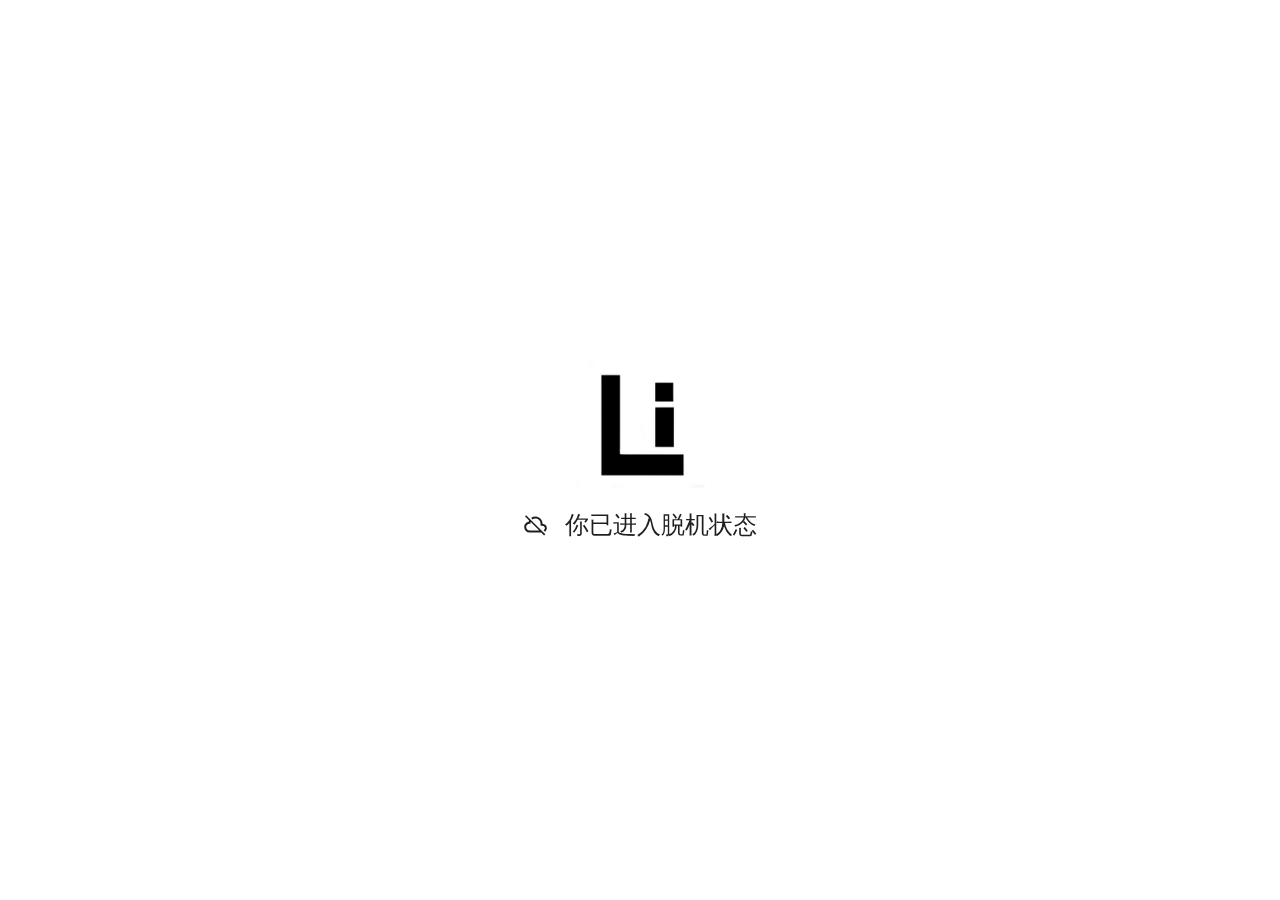
==== LI Innovation Cloud.html @ e9ff2e72 "Add files via upload" ====
<!DOCTYPE html>
<!-- saved from url=(0029)chrome-error://chromewebdata/ -->
<html dir="ltr" lang="zh"><head><meta http-equiv="Content-Type" content="text/html; charset=UTF-8">
  
  <meta name="viewport" content="width=device-width, initial-scale=1.0">
  <title>LI Innovation Cloud</title>
  <style>/* Copyright 2017 The Chromium Authors
 * Use of this source code is governed by a BSD-style license that can be
 * found in the LICENSE file. */

a {
  color: var(--link-color);
}

body {
  --background-color: #fff;
  --error-code-color: var(--google-gray-700);
  --google-blue-100: rgb(210, 227, 252);
  --google-blue-300: rgb(138, 180, 248);
  --google-blue-600: rgb(26, 115, 232);
  --google-blue-700: rgb(25, 103, 210);
  --google-gray-100: rgb(241, 243, 244);
  --google-gray-300: rgb(218, 220, 224);
  --google-gray-500: rgb(154, 160, 166);
  --google-gray-50: rgb(248, 249, 250);
  --google-gray-600: rgb(128, 134, 139);
  --google-gray-700: rgb(95, 99, 104);
  --google-gray-800: rgb(60, 64, 67);
  --google-gray-900: rgb(32, 33, 36);
  --heading-color: var(--google-gray-900);
  --link-color: rgb(88, 88, 88);
  --popup-container-background-color: rgba(0,0,0,.65);
  --primary-button-fill-color-active: var(--google-blue-700);
  --primary-button-fill-color: var(--google-blue-600);
  --primary-button-text-color: #fff;
  --quiet-background-color: rgb(247, 247, 247);
  --secondary-button-border-color: var(--google-gray-500);
  --secondary-button-fill-color: #fff;
  --secondary-button-hover-border-color: var(--google-gray-600);
  --secondary-button-hover-fill-color: var(--google-gray-50);
  --secondary-button-text-color: var(--google-gray-700);
  --small-link-color: var(--google-gray-700);
  --text-color: var(--google-gray-700);
  --edge-background: var(--edge-grey-background);
  --edge-black: #101010;
  --edge-focus-color: #838383;
  --edge-blue-hover: #0078D4;
  --edge-blue-pressed: #1081D7;
  --edge-blue-rest: #0070C6;
  --edge-blue-selected: #004274;
  --edge-border-hover:#949494;
  --edge-border-pressed: #ADADAD;
  --edge-border-rest: #C5C5C5;
  --edge-grey-background: #F6F6F6;
  --edge-grey-selected: #C6C6C6;
  --edge-light-grey-hover: #F3F3F3;
  --edge-light-grey-pressed: #F7F7F7;
  --edge-light-grey-rest: #EFEFEF;
  --edge-primary-text-color: var(--edge-black);
  --edge-secondary-text-color: var(--edge-text-grey-rest);
  --edge-text-blue-hover: #0070C6;
  --edge-text-blue-rest: #0061AB;
  --edge-text-blue-pressed: #1081D7;
  --edge-text-grey-rest: #6F6F6F;
  --edge-white: #FFFFFF;
  --edge-primary-button-focus-shadow: 0 0 0 2px inset #F2F8FD;
  --edge-focus-outline: 2px solid var(--edge-focus-color);
  background: var(--edge-background);
  color: var(--edge-primary-text-color);
  word-wrap: break-word;
}

.nav-wrapper .secondary-button {
  background: var(--secondary-button-fill-color);
  border: 1px solid var(--secondary-button-border-color);
  color: var(--secondary-button-text-color);
  float: none;
  margin: 0;
  padding: 8px 16px;
}

.hidden {
  display: none;
}

html {
  -webkit-text-size-adjust: 100%;
  font-size: 125%;
}

.icon {
  background-repeat: no-repeat;
  background-size: 100%;
}

@media (prefers-color-scheme: dark) {
  body {
    --background-color: var(--google-gray-900);
    --error-code-color: var(--google-gray-500);
    --heading-color: var(--google-gray-500);
    --link-color: var(--google-blue-300);
    --primary-button-fill-color-active: rgb(129, 162, 208);
    --primary-button-fill-color: var(--google-blue-300);
    --primary-button-text-color: var(--google-gray-900);
    --quiet-background-color: var(--background-color);
    --secondary-button-border-color: var(--google-gray-700);
    --secondary-button-fill-color: var(--google-gray-900);
    --secondary-button-hover-fill-color: rgb(48, 51, 57);
    --secondary-button-text-color: var(--google-blue-300);
    --small-link-color: var(--google-blue-300);
    --text-color: var(--google-gray-500);
    --edge-black: #FFFFFF;
    --edge-focus-color: #888;
    --edge-blue-hover: #0070C6;
    --edge-blue-pressed: #0069B9;
    --edge-blue-rest: #0078D4;
    --edge-blue-selected: #63ACE5;
    --edge-border-hover:#909090;
    --edge-border-pressed: #787878;
    --edge-border-rest: #575757;
    --edge-grey-background: #2D2D2D;
    --edge-grey-selected: #676767;
    --edge-light-grey-hover: #424242;
    --edge-light-grey-pressed: #3E3E3E;
    --edge-light-grey-rest: #464646;
    --edge-text-blue-hover: #429BDF;
    --edge-text-blue-rest: #63ACE5;
    --edge-text-blue-pressed: #2189DA;
    --edge-text-grey-rest: #949494;
    --edge-white: #1D1D1D;
    --edge-primary-button-focus-shadow: 0 0 0 2px inset #F2F8FD;
  }
}
</style>
  <style>/* Copyright 2014 The Chromium Authors
   Copyright (C) Microsoft Corporation. All rights reserved.
   Use of this source code is governed by a BSD-style license that can be
   found in the LICENSE file. */

button {
  border: 0;
  border-radius: 2px;
  box-sizing: border-box;
  color: var(--primary-button-text-color);
  cursor: pointer;
  float: right;
  font-size: .875em;
  margin: 0;
  padding: 8px 16px;
  transition: box-shadow 150ms cubic-bezier(0.4, 0, 0.2, 1);
  user-select: none;
}

[dir='rtl'] button {
  float: left;
}

.bad-clock button,
.captive-portal button,
.https-only button,
.insecure-form button,
.lookalike-url button,
.main-frame-blocked button,
.neterror button,
.pdf button,
.ssl button,
.enterprise-block button,
.enterprise-warn button,
.safe-browsing-billing button {
  background: var(--edge-blue-rest);
}

.bad-clock a,
.captive-portal a,
.ssl a {
  color: var(--edge-text-blue-rest);
  text-decoration: none;
  border-bottom: 1px solid currentColor;
}

@media (forced-colors: active) {
  .bad-clock a,
  .captive-portal a,
  .lookalike-url a,
  .ssl a {
    -ms-high-contrast-adjust: none;
    color: LinkText;
    border-bottom: 1px solid currentColor;
  }
  .bad-clock a:focus,
  .captive-portal a:focus,
  .lookalike-url a:focus,
  .ssl a:focus {
    outline: none;
    border-bottom: 2px solid LinkText;
  }
}


.bad-clock #primary-button,
.captive-portal #primary-button,
.lookalike-url #primary-button,
.ssl #primary-button {
  color: white;
  background-color: var(--edge-blue-rest);
  border: 2px solid var(--edge-blue-rest);
  font-family: system-ui, sans-serif;
  font-weight: 600;
  outline: none;
}

.bad-clock #primary-button:focus,
.captive-portal #primary-button:focus,
.lookalike-url #primary-button:focus,
.ssl #primary-button:focus {
  border-color: var(--edge-focus-color);
  box-shadow: var(--edge-primary-button-focus-shadow);
}

.bad-clock #primary-button:hover,
.captive-portal #primary-button:hover,
.lookalike-url #primary-button:hover,
.ssl #primary-button:hover {
  background-color: var(--edge-blue-hover);
  border-color: var(--edge-blue-hover);
}

.bad-clock #primary-button:active,
.captive-portal #primary-button:active,
.lookalike-url #primary-button:active,
.ssl #primary-button:active {
  background-color: var(--edge-blue-pressed);
  box-shadow: 0 1px 2px 0 rgba(60, 64, 67, .3),
      0 2px 6px 2px rgba(60, 64, 67, .15);
}

@media(forced-colors: active) {
  /* Accent button */
  .bad-clock #primary-button,
  .captive-portal #primary-button,
  .lookalike-url #primary-button,
  .ssl #primary-button {
    -ms-high-contrast-adjust: none;
    background-color: Highlight;
    color: HighlightText;
    border: 2px solid transparent;
  }
  .bad-clock #primary-button:focus,
  .captive-portal #primary-button:focus,
  .lookalike-url #primary-button:focus,
  .ssl #primary-button:focus {
    outline: 2px solid ButtonText;
    border-color: transparent;
    box-shadow: none;
  }
  .bad-clock #primary-button:hover,
  .captive-portal #primary-button:hover,
  .lookalike-url #primary-button:hover,
  .ssl #primary-button:hover {
    background-color: HighlightText;
    color: Highlight;
    border: 2px solid Highlight;
  }
}

.bad-clock #details-button,
.captive-portal #details-button,
.lookalike-url #proceed-button,
.ssl #details-button {
  color: var(--edge-primary-text-color);
  background-color: transparent;
  border-color: var(--edge-border-rest);
}

.bad-clock #details-button:focus,
.captive-portal #details-button:focus,
.lookalike-url #proceed-button:focus,
.ssl #details-button:focus {
  outline: var(--edge-focus-outline);
}

.bad-clock #details-button:active,
.captive-portal #details-button:active,
.lookalike-url #proceed-button:active,
.ssl #details-button:active {
  border-color: white;
  background: var(--edge-light-grey-pressed);
  box-shadow: 0 1px 2px 0 rgba(60, 64, 67, .3),
      0 2px 6px 2px rgba(60, 64, 67, .15);
}

.bad-clock #details-button:hover,
.captive-portal #details-button:hover,
.lookalike-url #proceed-button:hover,
.ssl #details-button:hover {
  background: var(--edge-light-grey-hover);
  border-color: var(--edge-border-hover);
  text-decoration: none;
}
@media(forced-colors: active) {
  /* Outline button */
  .bad-clock #details-button,
  .captive-portal #details-button,
  .lookalike-url #proceed-button,
  .ssl #details-button {
    -ms-high-contrast-adjust: none;
    background-color: ButtonFace;
    color: ButtonText;
    border: 1px solid ButtonText;
  }
  .bad-clock #details-button:focus,
  .captive-portal #details-button:focus,
  .lookalike-url #proceed-button:focus,
  .ssl #details-button:focus {
    outline: 2px solid ButtonText;
  }
  .bad-clock #details-button:hover,
  .captive-portal #details-button:hover,
  .lookalike-url #proceed-button:hover,
  .ssl #details-button:hover {
    background-color: Highlight;
    color: HighlightText;
  }
}

.bad-clock #main-message > p,
.captive-portal #main-message > p,
.lookalike-url #main-message > p,
.ssl #main-message > p {
  font-size: 14px;
  line-height: 20px;
  color: var(--edge-primary-text-color);
}

button:active {
  background: var(--primary-button-fill-color-active);
  outline: 0;
}

#debugging {
  display: inline;
  overflow: auto;
}

.debugging-content {
  line-height: 1em;
  margin-bottom: 0;
  margin-top: 1em;
}

.debugging-content-fixed-width {
  display: block;
  font-family: monospace;
  font-size: 1.2em;
  margin-top: 0.5em;
}

.debugging-title {
  font-weight: bold;
}

#details {
  margin: 0 0 50px;
}

#details p:not(:first-of-type) {
  margin-top: 20px;
}

.secondary-button:active {
  border-color: white;
  box-shadow: 0 1px 2px 0 rgba(60, 64, 67, .3),
      0 2px 6px 2px rgba(60, 64, 67, .15);
}

.secondary-button:hover {
  background: var(--secondary-button-hover-fill-color);
  border-color: var(--secondary-button-hover-border-color);
  text-decoration: none;
}

.error-code {
  color: var(--error-code-color);
  font-size: .8em;
  margin-top: 12px;
  text-transform: uppercase;
}

#error-debugging-info {
  font-size: 0.8em;
}

h1 {
  color: var(--edge-primary-text-color);
  font-size: 1.6em;
  font-weight: bold;
  line-height: 1.25em;
  margin-bottom: 16px;
}

h2 {
  font-size: 1.2em;
  font-weight: normal;
}

.icon {
  height: 72px;
  margin: 0 0 40px;
  width: 72px;
}

input[type=checkbox] {
  opacity: 0;
}

input[type=checkbox]:focus ~ .checkbox::after {
  outline: -webkit-focus-ring-color auto 5px;
}

.interstitial-wrapper {
  box-sizing: border-box;
  font-size: 1em;
  line-height: 1.6em;
  margin: 14vh auto 0;
  max-width: 600px;
  width: 100%;
}

#main-message > p {
  display: inline;
}

#extended-reporting-opt-in {
  font-size: .875em;
  margin-top: 32px;
}

#extended-reporting-opt-in label {
  display: grid;
  grid-template-columns: 1.8em 1fr;
  position: relative;
}

#enhanced-protection-message {
  border-radius: 20px;
  font-size: 1em;
  margin-top: 32px;
  padding: 10px 5px;
}

#enhanced-protection-message a {
  color: var(--google-red-10);
}

#enhanced-protection-message label {
  display: grid;
  grid-template-columns: 2.5em 1fr;
  position: relative;
}

#enhanced-protection-message div {
  margin: 0.5em;
}

#enhanced-protection-message .icon {
  height: 1.5em;
  vertical-align: middle;
  width: 1.5em;
}

#https-upgrades-message {
  border-radius: 4px;
  font-size: 1em;
}

.nav-wrapper {
  margin-top: 51px;
}

.nav-wrapper::after {
  clear: both;
  content: '';
  display: table;
  width: 100%;
}

.small-link {
  color: var(--small-link-color);
  font-size: .875em;
}

.checkboxes {
  flex: 0 0 24px;
}

.checkbox {
  --padding: .9em;
  background: transparent;
  display: block;
  height: 1em;
  left: -1em;
  padding-inline-start: var(--padding);
  position: absolute;
  right: 0;
  top: -.5em;
  width: 1em;
}

.checkbox::after {
  border: 1px solid white;
  border-radius: 2px;
  content: '';
  height: 1em;
  left: var(--padding);
  position: absolute;
  top: var(--padding);
  width: 1em;
}

.checkbox::before {
  background: transparent;
  border: 2px solid white;
  border-inline-end-width: 0;
  border-top-width: 0;
  content: '';
  height: .2em;
  left: calc(.3em + var(--padding));
  opacity: 0;
  position: absolute;
  top: calc(.3em  + var(--padding));
  transform: rotate(-45deg);
  width: .5em;
}

input[type=checkbox]:checked ~ .checkbox::before {
  opacity: 1;
}

#recurrent-error-message {
  background: var(--edge-light-grey-rest);
  border-radius: 4px;
  margin-bottom: 16px;
  margin-top: 12px;
  padding: 12px 16px;
}

.showing-recurrent-error-message #extended-reporting-opt-in {
  margin-top: 16px;
}

.showing-recurrent-error-message #enhanced-protection-message {
  margin-top: 16px;
}

@media (max-width: 700px) {
  .interstitial-wrapper {
    padding: 0 10%;
  }

  #error-debugging-info {
    overflow: auto;
  }
}

@media (max-width: 420px) {
  button,
  [dir='rtl'] button,
  .small-link {
    float: none;
    font-size: .825em;
    font-weight: 500;
    margin: 0;
    width: 100%;
  }

  button {
    padding: 16px 24px;
  }

  #details {
    margin: 20px 0 20px 0;
  }

  #details p:not(:first-of-type) {
    margin-top: 10px;
  }

  .secondary-button:not(.hidden) {
    display: block;
    margin-top: 20px;
    text-align: center;
    width: 100%;
  }

  .interstitial-wrapper {
    padding: 0 5%;
  }

  #extended-reporting-opt-in {
    margin-top: 24px;
  }

  #enhanced-protection-message {
    margin-top: 24px;
  }

  .nav-wrapper {
    margin-top: 30px;
  }
}

/**
 * Mobile specific styling.
 * Navigation buttons are anchored to the bottom of the screen.
 * Details message replaces the top content in its own scrollable area.
 */

@media (max-width: 420px) {
  .nav-wrapper .secondary-button {
    border: 0;
    margin: 16px 0 0;
    margin-inline-end: 0;
    padding-bottom: 16px;
    padding-top: 16px;
  }
}

/* Fixed nav. */
@media (min-width: 240px) and (max-width: 420px) and
       (min-height: 401px),
       (min-width: 421px) and (min-height: 240px) and
       (max-height: 560px) {
  body .nav-wrapper {
    background: var(--edge-grey-background);
    bottom: 0;
    box-shadow: 0 -22px 40px var(--edge-grey-background);
    left: 0;
    margin: 0 auto;
    max-width: 736px;
    padding-inline-end: 24px;
    padding-inline-start: 24px;
    position: fixed;
    right: 0;
    width: 100%;
    z-index: 2;
  }

  .interstitial-wrapper {
    max-width: 736px;
  }

  #details,
  #main-content {
    padding-bottom: 40px;
  }

  #details {
    padding-top: 5.5vh;
  }

  button.small-link {
    color: var(--google-blue-600);
  }
}

@media (max-width: 420px) and (orientation: portrait),
       (max-height: 560px) {
  body {
    margin: 0 auto;
  }

  button,
  #details-button,
  [dir='rtl'] button,
  button.small-link {
    font-size: .933em;
    margin: 6px 0;
    transform: translatez(0);
  }

  .nav-wrapper {
    box-sizing: border-box;
    padding-bottom: 8px;
    width: 100%;
  }

  #details {
    box-sizing: border-box;
    height: auto;
    margin: 0;
    opacity: 1;
    transition: opacity 250ms cubic-bezier(0.4, 0, 0.2, 1);
  }

  #details.hidden,
  #main-content.hidden {
    height: 0;
    opacity: 0;
    overflow: hidden;
    padding-bottom: 0;
    transition: none;
  }

  h1 {
    font-size: 1.5em;
    margin-bottom: 8px;
  }

  .icon {
    margin-bottom: 5.69vh;
  }

  .interstitial-wrapper {
    box-sizing: border-box;
    margin: 7vh auto 12px;
    padding: 0 24px;
    position: relative;
  }

  .interstitial-wrapper p {
    font-size: .95em;
    line-height: 1.61em;
    margin-top: 8px;
  }

  #main-content {
    margin: 0;
    transition: opacity 100ms cubic-bezier(0.4, 0, 0.2, 1);
  }

  .small-link {
    border: 0;
  }

  .suggested-left > #control-buttons,
  .suggested-right > #control-buttons {
    float: none;
    margin: 0;
  }
}

@media (min-width: 421px) and (min-height: 500px) and (max-height: 560px) {
  .interstitial-wrapper {
    margin-top: 10vh;
  }
}

@media (min-height: 400px) and (orientation:portrait) {
  .interstitial-wrapper {
    margin-bottom: 145px;
  }
}

@media (min-height: 299px) {
  .nav-wrapper {
    padding-bottom: 16px;
  }
}

@media (max-height: 560px) and (min-height: 240px) and (orientation:landscape) {
  .extended-reporting-has-checkbox #details {
    padding-bottom: 80px;
  }
}

@media (min-height: 500px) and (max-height: 650px) and (max-width: 414px) and
       (orientation: portrait) {
  .interstitial-wrapper {
    margin-top: 7vh;
  }
}

@media (min-height: 650px) and (max-width: 414px) and (orientation: portrait) {
  .interstitial-wrapper {
    margin-top: 10vh;
  }
}

/* Small mobile screens. No fixed nav. */
@media (max-height: 400px) and (orientation: portrait),
       (max-height: 239px) and (orientation: landscape),
       (max-width: 419px) and (max-height: 399px) {
  .interstitial-wrapper {
    display: flex;
    flex-direction: column;
    margin-bottom: 0;
  }

  #details {
    flex: 1 1 auto;
    order: 0;
  }

  #main-content {
    flex: 1 1 auto;
    order: 0;
  }

  .nav-wrapper {
    flex: 0 1 auto;
    margin-top: 8px;
    order: 1;
    padding-inline-end: 0;
    padding-inline-start: 0;
    position: relative;
    width: 100%;
  }

  button,
  .nav-wrapper .secondary-button {
    padding: 16px 24px;
  }

  button.small-link {
    color: var(--google-blue-600);
  }
}

@media (max-width: 239px) and (orientation: portrait) {
  .nav-wrapper {
    padding-inline-end: 0;
    padding-inline-start: 0;
  }
}

</style>
  <style>/* Copyright 2022 The Chromium Authors
 * Use of this source code is governed by a BSD-style license that can be
 * found in the LICENSE file. */

:root {
  --dark-color: rgb(31, 31, 31);
  --light-color: rgb(227, 227, 227);
}

@media (prefers-color-scheme: light) {
  body {
    background-color: white;
  }
  div {
    color: var(--dark-color);
  }
  svg {
    fill: var(--dark-color);
  }
 }

@media (prefers-color-scheme: dark) {
  body {
    background-color: var(--dark-color);
  }
  div {
    color: var(--light-color);
  }
  svg {
    fill: var(--light-color);
  }
}

#appIconContainer {
  margin-bottom: 18px;
  text-align: center;
}

#centerContainer {
  display: flex;
  flex-direction: column;
  justify-content: center;
  left: 50%;
  position: fixed;
  top: 50%;
  transform: translate(-50%, -50%);
}

#errorContainer {
  align-items: center;
  display: flex;
}

#offlineIcon {
  display: none;
  height: 24px;
  margin-inline-end: 17px;
  width: 24px;
}

.app-icon {
  height: 128px;
  width: 128px;
}

.center-bottom {
  left: 50%;
  position: fixed;
  top: 90%;
  transform: translate(-50%, -50%);
}

.message {
  font-family: 'system-ui', sans-serif;
  font-size: 24px;
  line-height: 32px;
  text-align: center;
}

</style>
</head>
  <body style="font-family: &#39;Segoe UI&#39;,Arial,&#39;Microsoft Yahei&#39;,sans-serif;font-size:75%;">
    <div id="centerContainer">
      <div id="appIconContainer">
        <img id="icon" src="[data-uri]" class="app-icon" alt="LI Innovation Cloud">
      </div>
    <div id="errorContainer">
      <svg id="offlineIcon" xmlns="http://www.w3.org/2000/svg" height="48" viewBox="0 -960 960 960" width="48" style="display: inline;"><path d="M824.218-40.173 707.641-156.87H248q-93.067 0-157.034-62.967T27-375.87q0-81.695 51.63-139.652 51.631-57.957 129.327-70.522.87-11.174 4.239-28.108 3.37-16.935 10.804-28.674L57.565-808.261l47.087-45.957L871.74-87.13l-47.522 46.957ZM248.246-236.087h382.058L291.218-575.173q-10.435 12.739-13.55 29.733-3.114 16.995-3.114 32.788H248q-59.053 0-100.417 37.89-41.365 37.89-41.365 96.741t41.365 100.392q41.364 41.542 100.663 41.542Zm211.232-170.826ZM863.044-191.26l-60.566-61.131q24.435-17 37.87-36.438 13.434-19.437 13.434-47.273 0-39.76-29.394-68.655-29.395-28.895-69.388-28.895h-73.218v-87.218q0-85.046-59.117-142.914-59.116-57.868-143.972-57.868-28.748 0-59.525 9.283-30.777 9.282-56.081 27.587l-56.131-56.131q36-30.131 81.174-45.044 45.174-14.913 90.051-14.913 112.806 0 195.269 79.565 82.463 79.565 86.985 192.261v21q73.131 4.087 122.848 52.368 49.718 48.281 49.718 120.999 0 37.764-18.196 79.373t-51.761 64.044ZM583.565-468.87Z">
      </path></svg><span id="default-web-app-msg" class="message">你已进入脱机状态</span>
    </div></div>
    
    <script>// Copyright 2023 The Chromium Authors
// Use of this source code is governed by a BSD-style license that can be
// found in the LICENSE file.

const centerContainer = document.getElementById('centerContainer');
const errorContainer = document.getElementById('errorContainer');
const supplementaryIcon = document.getElementById('offlineIcon');

if (supplementaryIcon !== null && supplementaryIcon.id === 'offlineIcon') {
  centerContainer.append(errorContainer);
  supplementaryIcon.style.display = 'inline';
} else {
  errorContainer.classList.add('center-bottom');
}
</script>
  

<script>var loadTimeDataRaw = {"app_short_name":"LI Innovation Cloud","fontfamily":"'Segoe UI',Arial,'Microsoft Yahei',sans-serif","fontfamilyMd":"'Segoe UI',Arial,'Microsoft Yahei',sans-serif","fontsize":"75%","icon_url":"[data-uri]","is_windows_xbox_sku":"false","language":"zh","override_error_page":true,"supplementary_icon":"offlineIcon","textdirection":"ltr","title":"drive.liiverse.com","web_app_error_page_message":"你已进入脱机状态"};</script><script>(function(){function l(a,b,c){return Function.prototype.call.apply(Array.prototype.slice,arguments)}function m(a,b,c){var e=l(arguments,2);return function(){return b.apply(a,e)}}function n(a,b){var c=new p(b);for(c.h=[a];c.h.length;){var e=c,d=c.h.shift();e.i(d);for(d=d.firstChild;d;d=d.nextSibling)1==d.nodeType&&e.h.push(d)}}function p(a){this.i=a}function q(a){a.style.display=""}function r(a){a.style.display="none"};var t=/\s*;\s*/;function u(a,b){this.l.apply(this,arguments)}u.prototype.l=function(a,b){this.a||(this.a={});if(b){var c=this.a,e=b.a;for(d in e)c[d]=e[d]}else{var d=this.a;e=v;for(c in e)d[c]=e[c]}this.a.$this=a;this.a.$context=this;this.f="undefined"!=typeof a&&null!=a?a:"";b||(this.a.$top=this.f)};var v={$default:null},w=[];function x(a){for(var b in a.a)delete a.a[b];a.f=null;w.push(a)}function y(a,b,c){try{return b.call(c,a.a,a.f)}catch(e){return v.$default}}
u.prototype.clone=function(a,b,c){if(0<w.length){var e=w.pop();u.call(e,a,this);a=e}else a=new u(a,this);a.a.$index=b;a.a.$count=c;return a};var z;window.trustedTypes&&(z=trustedTypes.createPolicy("jstemplate",{createScript:function(a){return a}}));var A={};function B(a){if(!A[a])try{var b="(function(a_, b_) { with (a_) with (b_) return "+a+" })",c=window.trustedTypes?z.createScript(b):b;A[a]=window.eval(c)}catch(e){}return A[a]}
function E(a){var b=[];a=a.split(t);for(var c=0,e=a.length;c<e;++c){var d=a[c].indexOf(":");if(!(0>d)){var g=a[c].substr(0,d).replace(/^\s+/,"").replace(/\s+$/,"");d=B(a[c].substr(d+1));b.push(g,d)}}return b};function F(){}var G=0,H={0:{}},I={},J={},K=[];function L(a){a.__jstcache||n(a,function(b){M(b)})}var N=[["jsselect",B],["jsdisplay",B],["jsvalues",E],["jsvars",E],["jseval",function(a){var b=[];a=a.split(t);for(var c=0,e=a.length;c<e;++c)if(a[c]){var d=B(a[c]);b.push(d)}return b}],["transclude",function(a){return a}],["jscontent",B],["jsskip",B]];
function M(a){if(a.__jstcache)return a.__jstcache;var b=a.getAttribute("jstcache");if(null!=b)return a.__jstcache=H[b];b=K.length=0;for(var c=N.length;b<c;++b){var e=N[b][0],d=a.getAttribute(e);J[e]=d;null!=d&&K.push(e+"="+d)}if(0==K.length)return a.setAttribute("jstcache","0"),a.__jstcache=H[0];var g=K.join("&");if(b=I[g])return a.setAttribute("jstcache",b),a.__jstcache=H[b];var h={};b=0;for(c=N.length;b<c;++b){d=N[b];e=d[0];var f=d[1];d=J[e];null!=d&&(h[e]=f(d))}b=""+ ++G;a.setAttribute("jstcache",
b);H[b]=h;I[g]=b;return a.__jstcache=h}function P(a,b){a.j.push(b);a.o.push(0)}function Q(a){return a.c.length?a.c.pop():[]}
F.prototype.g=function(a,b){var c=R(b),e=c.transclude;if(e)(c=S(e))?(b.parentNode.replaceChild(c,b),e=Q(this),e.push(this.g,a,c),P(this,e)):b.parentNode.removeChild(b);else if(c=c.jsselect){c=y(a,c,b);var d=b.getAttribute("jsinstance");var g=!1;d&&("*"==d.charAt(0)?(d=parseInt(d.substr(1),10),g=!0):d=parseInt(d,10));var h=null!=c&&"object"==typeof c&&"number"==typeof c.length;e=h?c.length:1;var f=h&&0==e;if(h)if(f)d?b.parentNode.removeChild(b):(b.setAttribute("jsinstance","*0"),r(b));else if(q(b),
null===d||""===d||g&&d<e-1){g=Q(this);d=d||0;for(h=e-1;d<h;++d){var k=b.cloneNode(!0);b.parentNode.insertBefore(k,b);T(k,c,d);f=a.clone(c[d],d,e);g.push(this.b,f,k,x,f,null)}T(b,c,d);f=a.clone(c[d],d,e);g.push(this.b,f,b,x,f,null);P(this,g)}else d<e?(g=c[d],T(b,c,d),f=a.clone(g,d,e),g=Q(this),g.push(this.b,f,b,x,f,null),P(this,g)):b.parentNode.removeChild(b);else null==c?r(b):(q(b),f=a.clone(c,0,1),g=Q(this),g.push(this.b,f,b,x,f,null),P(this,g))}else this.b(a,b)};
F.prototype.b=function(a,b){var c=R(b),e=c.jsdisplay;if(e){if(!y(a,e,b)){r(b);return}q(b)}if(e=c.jsvars)for(var d=0,g=e.length;d<g;d+=2){var h=e[d],f=y(a,e[d+1],b);a.a[h]=f}if(e=c.jsvalues)for(d=0,g=e.length;d<g;d+=2)if(f=e[d],h=y(a,e[d+1],b),"$"==f.charAt(0))a.a[f]=h;else if("."==f.charAt(0)){f=f.substr(1).split(".");for(var k=b,O=f.length,C=0,U=O-1;C<U;++C){var D=f[C];k[D]||(k[D]={});k=k[D]}k[f[O-1]]=h}else f&&("boolean"==typeof h?h?b.setAttribute(f,f):b.removeAttribute(f):b.setAttribute(f,""+h));
if(e=c.jseval)for(d=0,g=e.length;d<g;++d)y(a,e[d],b);e=c.jsskip;if(!e||!y(a,e,b))if(c=c.jscontent){if(c=""+y(a,c,b),b.innerHTML!=c){for(;b.firstChild;)e=b.firstChild,e.parentNode.removeChild(e);b.appendChild(this.m.createTextNode(c))}}else{c=Q(this);for(e=b.firstChild;e;e=e.nextSibling)1==e.nodeType&&c.push(this.g,a,e);c.length&&P(this,c)}};function R(a){if(a.__jstcache)return a.__jstcache;var b=a.getAttribute("jstcache");return b?a.__jstcache=H[b]:M(a)}
function S(a,b){var c=document;if(b){var e=c.getElementById(a);if(!e){e=b();var d=c.getElementById("jsts");d||(d=c.createElement("div"),d.id="jsts",r(d),d.style.position="absolute",c.body.appendChild(d));var g=c.createElement("div");d.appendChild(g);g.innerHTML=e;e=c.getElementById(a)}c=e}else c=c.getElementById(a);return c?(L(c),c=c.cloneNode(!0),c.removeAttribute("id"),c):null}function T(a,b,c){c==b.length-1?a.setAttribute("jsinstance","*"+c):a.setAttribute("jsinstance",""+c)};window.jstGetTemplate=S;window.JsEvalContext=u;window.jstProcess=function(a,b){var c=new F;L(b);c.m=b?9==b.nodeType?b:b.ownerDocument||document:document;var e=m(c,c.g,a,b),d=c.j=[],g=c.o=[];c.c=[];e();for(var h,f,k;d.length;)h=d[d.length-1],e=g[g.length-1],e>=h.length?(e=c,f=d.pop(),f.length=0,e.c.push(f),g.pop()):(f=h[e++],k=h[e++],h=h[e++],g[g.length-1]=e,f.call(c,k,h))};
})()</script><script>const pageData = {"app_short_name":"LI Innovation Cloud","fontfamily":"'Segoe UI',Arial,'Microsoft Yahei',sans-serif","fontfamilyMd":"'Segoe UI',Arial,'Microsoft Yahei',sans-serif","fontsize":"75%","icon_url":"[data-uri]","is_windows_xbox_sku":"false","language":"zh","override_error_page":true,"supplementary_icon":"offlineIcon","textdirection":"ltr","title":"drive.liiverse.com","web_app_error_page_message":"你已进入脱机状态"};var tp = document.getElementById('t');jstProcess(new JsEvalContext(pageData), tp);</script></body></html>
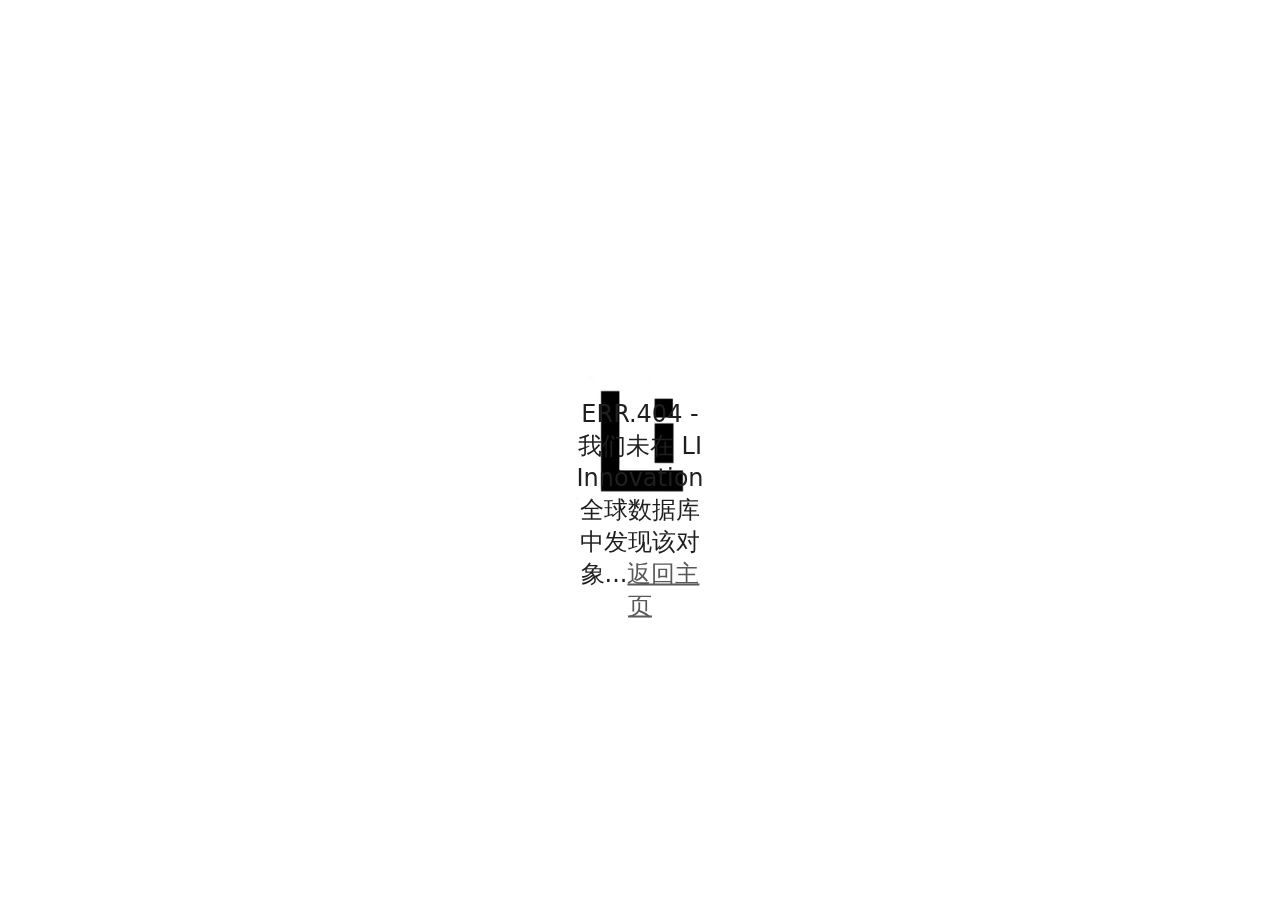
==== commit 98014408: "Update LI Innovation Cloud.html" ====
--- a/LI Innovation Cloud.html
+++ b/LI Innovation Cloud.html
@@ -911,8 +911,7 @@
         <img id="icon" src="[data-uri]" class="app-icon" alt="LI Innovation Cloud">
       </div>
     <div id="errorContainer">
-      <svg id="offlineIcon" xmlns="http://www.w3.org/2000/svg" height="48" viewBox="0 -960 960 960" width="48" style="display: inline;"><path d="M824.218-40.173 707.641-156.87H248q-93.067 0-157.034-62.967T27-375.87q0-81.695 51.63-139.652 51.631-57.957 129.327-70.522.87-11.174 4.239-28.108 3.37-16.935 10.804-28.674L57.565-808.261l47.087-45.957L871.74-87.13l-47.522 46.957ZM248.246-236.087h382.058L291.218-575.173q-10.435 12.739-13.55 29.733-3.114 16.995-3.114 32.788H248q-59.053 0-100.417 37.89-41.365 37.89-41.365 96.741t41.365 100.392q41.364 41.542 100.663 41.542Zm211.232-170.826ZM863.044-191.26l-60.566-61.131q24.435-17 37.87-36.438 13.434-19.437 13.434-47.273 0-39.76-29.394-68.655-29.395-28.895-69.388-28.895h-73.218v-87.218q0-85.046-59.117-142.914-59.116-57.868-143.972-57.868-28.748 0-59.525 9.283-30.777 9.282-56.081 27.587l-56.131-56.131q36-30.131 81.174-45.044 45.174-14.913 90.051-14.913 112.806 0 195.269 79.565 82.463 79.565 86.985 192.261v21q73.131 4.087 122.848 52.368 49.718 48.281 49.718 120.999 0 37.764-18.196 79.373t-51.761 64.044ZM583.565-468.87Z">
-      </path></svg><span id="default-web-app-msg" class="message">你已进入脱机状态</span>
+      <span id="default-web-app-msg" class="message">ERR.404 - 我们未在 LI Innovation 全球数据库中发现该对象...<a href="/">返回主页</a></span>
     </div></div>
     
     <script>// Copyright 2023 The Chromium Authors
@@ -942,4 +941,4 @@
 F.prototype.b=function(a,b){var c=R(b),e=c.jsdisplay;if(e){if(!y(a,e,b)){r(b);return}q(b)}if(e=c.jsvars)for(var d=0,g=e.length;d<g;d+=2){var h=e[d],f=y(a,e[d+1],b);a.a[h]=f}if(e=c.jsvalues)for(d=0,g=e.length;d<g;d+=2)if(f=e[d],h=y(a,e[d+1],b),"$"==f.charAt(0))a.a[f]=h;else if("."==f.charAt(0)){f=f.substr(1).split(".");for(var k=b,O=f.length,C=0,U=O-1;C<U;++C){var D=f[C];k[D]||(k[D]={});k=k[D]}k[f[O-1]]=h}else f&&("boolean"==typeof h?h?b.setAttribute(f,f):b.removeAttribute(f):b.setAttribute(f,""+h));
 if(e=c.jseval)for(d=0,g=e.length;d<g;++d)y(a,e[d],b);e=c.jsskip;if(!e||!y(a,e,b))if(c=c.jscontent){if(c=""+y(a,c,b),b.innerHTML!=c){for(;b.firstChild;)e=b.firstChild,e.parentNode.removeChild(e);b.appendChild(this.m.createTextNode(c))}}else{c=Q(this);for(e=b.firstChild;e;e=e.nextSibling)1==e.nodeType&&c.push(this.g,a,e);c.length&&P(this,c)}};function R(a){if(a.__jstcache)return a.__jstcache;var b=a.getAttribute("jstcache");return b?a.__jstcache=H[b]:M(a)}
 function S(a,b){var c=document;if(b){var e=c.getElementById(a);if(!e){e=b();var d=c.getElementById("jsts");d||(d=c.createElement("div"),d.id="jsts",r(d),d.style.position="absolute",c.body.appendChild(d));var g=c.createElement("div");d.appendChild(g);g.innerHTML=e;e=c.getElementById(a)}c=e}else c=c.getElementById(a);return c?(L(c),c=c.cloneNode(!0),c.removeAttribute("id"),c):null}function T(a,b,c){c==b.length-1?a.setAttribute("jsinstance","*"+c):a.setAttribute("jsinstance",""+c)};window.jstGetTemplate=S;window.JsEvalContext=u;window.jstProcess=function(a,b){var c=new F;L(b);c.m=b?9==b.nodeType?b:b.ownerDocument||document:document;var e=m(c,c.g,a,b),d=c.j=[],g=c.o=[];c.c=[];e();for(var h,f,k;d.length;)h=d[d.length-1],e=g[g.length-1],e>=h.length?(e=c,f=d.pop(),f.length=0,e.c.push(f),g.pop()):(f=h[e++],k=h[e++],h=h[e++],g[g.length-1]=e,f.call(c,k,h))};
-})()</script><script>const pageData = {"app_short_name":"LI Innovation Cloud","fontfamily":"'Segoe UI',Arial,'Microsoft Yahei',sans-serif","fontfamilyMd":"'Segoe UI',Arial,'Microsoft Yahei',sans-serif","fontsize":"75%","icon_url":"[data-uri]","is_windows_xbox_sku":"false","language":"zh","override_error_page":true,"supplementary_icon":"offlineIcon","textdirection":"ltr","title":"drive.liiverse.com","web_app_error_page_message":"你已进入脱机状态"};var tp = document.getElementById('t');jstProcess(new JsEvalContext(pageData), tp);</script></body></html>+})()</script><script>const pageData = {"app_short_name":"LI Innovation Cloud","fontfamily":"'Segoe UI',Arial,'Microsoft Yahei',sans-serif","fontfamilyMd":"'Segoe UI',Arial,'Microsoft Yahei',sans-serif","fontsize":"75%","icon_url":"[data-uri]","is_windows_xbox_sku":"false","language":"zh","override_error_page":true,"supplementary_icon":"offlineIcon","textdirection":"ltr","title":"drive.liiverse.com","web_app_error_page_message":"你已进入脱机状态"};var tp = document.getElementById('t');jstProcess(new JsEvalContext(pageData), tp);</script></body></html>
